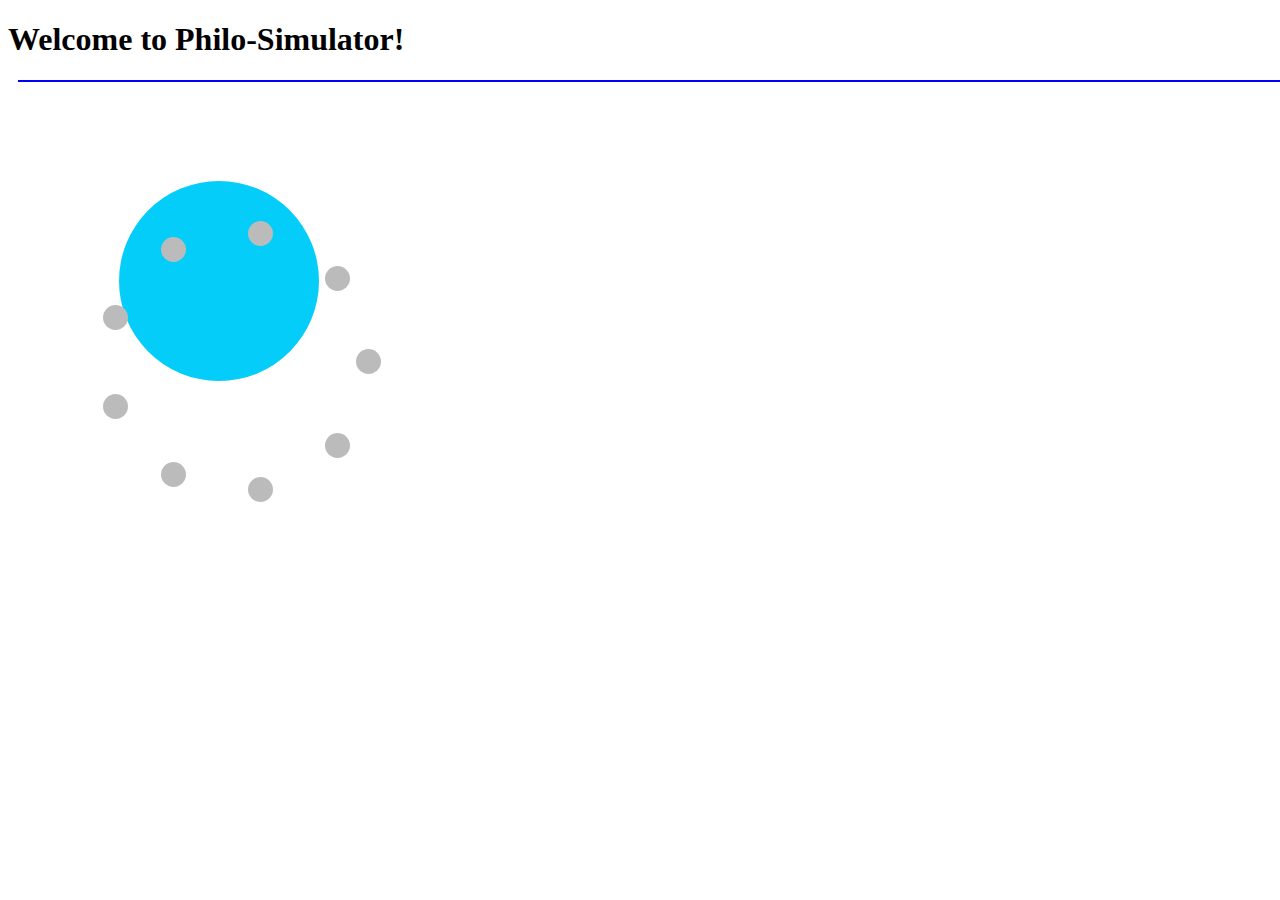
==== home.html @ dd6ae16a "Added simple table and circle around it" ====
<!DOCTYPE html>
<html lang="en">

<head>
    <meta charset="UTF-8">
    <meta name="viewport" content="width=device-width, initial-scale=1.0">
    <title>Document</title>
    <link rel="stylesheet" href="style.css">
</head>

<body>
    <h1>Welcome to Philo-Simulator!</h1>

    <div class="mainImg">
        <span class="table"></span>
        <span class="philo"></span>
        <span class="philo"></span>
        <span class="philo"></span>
        <span class="philo"></span>
        <span class="philo"></span>
        <span class="philo"></span>
        <span class="philo"></span>
        <span class="philo"></span>
        <span class="philo"></span>
    </div>
    <script>
        document.addEventListener("DOMContentLoaded", function () {
            // Get the table element
            var table = document.querySelector(".table");

            // Get the dimensions of the table
            var tableRect = table.getBoundingClientRect();
            var tableWidth = tableRect.width;

            // Calculate the radius of the table
            var tableRadius = tableWidth / 2;

            // Get the number of philo elements
            var philoCount = document.querySelectorAll(".philo").length;

            // Calculate the angle between each philo element
            var angle = (2 * Math.PI) / philoCount;

            // Iterate through each philo element and position it around the table
            var philos = document.querySelectorAll(".philo");
            philos.forEach(function (philo, index) {
                var phi = angle * index;
                var philoRadius = tableRadius + 30; // Adjust this value for the desired distance from the table
                var philoX = Math.cos(phi) * philoRadius + tableRect.left + tableWidth / 2;
                var philoY = Math.sin(phi) * philoRadius + tableRect.top + tableWidth / 2;

                philo.style.left = philoX - philo.offsetWidth / 2 + "px";
                philo.style.top = philoY - philo.offsetHeight / 2 + "px";
            });
        });
    </script>
</body>

</html>
---- style.css ----
.mainImg {
    position: relative;
    height: 100%;
    width: 100%;
    margin: 10px;
    border: 1px solid blue;
}

.table {
    position: absolute;
    height: 200px;
    width: 200px;
    top: 100px;
    left: 100px;
    background-color: #05cdfa;
    border-radius: 50%;
}

.philo {
    position: absolute;
    height: 25px;
    width: 25px;
    background-color: #bbb;
    border-radius: 50%;
    margin: 0; /* Adjust the margin as needed for the desired spacing */
}
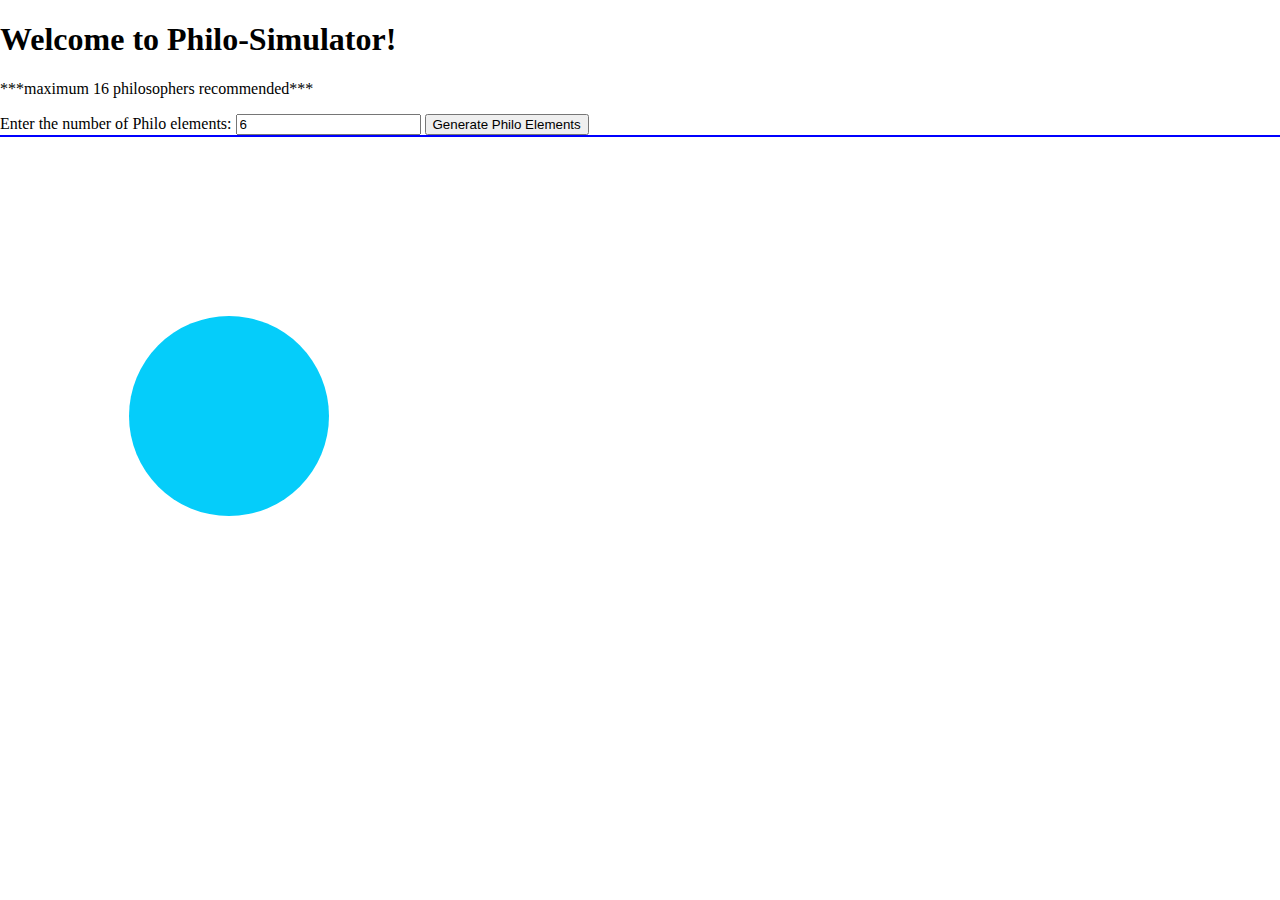
==== commit d7bc0faf: "Added forks" ====
--- a/home.html
+++ b/home.html
@@ -11,49 +11,18 @@
 <body>
     <h1>Welcome to Philo-Simulator!</h1>
 
+    <p>***maximum 16 philosophers recommended***</p>
+
+    <label for="philoCount">Enter the number of Philo elements:</label>
+    <input type="number" id="philoCount" min="1" value="6">
+    <button onclick="generatePhiloElements()">Generate Philo Elements</button>
+
     <div class="mainImg">
         <span class="table"></span>
-        <span class="philo"></span>
-        <span class="philo"></span>
-        <span class="philo"></span>
-        <span class="philo"></span>
-        <span class="philo"></span>
-        <span class="philo"></span>
-        <span class="philo"></span>
-        <span class="philo"></span>
-        <span class="philo"></span>
+        <!-- Philo elements will be dynamically added here -->
     </div>
-    <script>
-        document.addEventListener("DOMContentLoaded", function () {
-            // Get the table element
-            var table = document.querySelector(".table");
 
-            // Get the dimensions of the table
-            var tableRect = table.getBoundingClientRect();
-            var tableWidth = tableRect.width;
-
-            // Calculate the radius of the table
-            var tableRadius = tableWidth / 2;
-
-            // Get the number of philo elements
-            var philoCount = document.querySelectorAll(".philo").length;
-
-            // Calculate the angle between each philo element
-            var angle = (2 * Math.PI) / philoCount;
-
-            // Iterate through each philo element and position it around the table
-            var philos = document.querySelectorAll(".philo");
-            philos.forEach(function (philo, index) {
-                var phi = angle * index;
-                var philoRadius = tableRadius + 30; // Adjust this value for the desired distance from the table
-                var philoX = Math.cos(phi) * philoRadius + tableRect.left + tableWidth / 2;
-                var philoY = Math.sin(phi) * philoRadius + tableRect.top + tableWidth / 2;
-
-                philo.style.left = philoX - philo.offsetWidth / 2 + "px";
-                philo.style.top = philoY - philo.offsetHeight / 2 + "px";
-            });
-        });
-    </script>
+    <script src="script.js"></script>
 </body>
 
 </html>
--- a/style.css
+++ b/style.css
@@ -1,17 +1,25 @@
+body {
+    margin: 0px
+}
+
 .mainImg {
     position: relative;
     height: 100%;
     width: 100%;
-    margin: 10px;
+    margin: 0px;
     border: 1px solid blue;
+}
+
+#welcome {
+    margin-left: 20px;
 }
 
 .table {
     position: absolute;
     height: 200px;
     width: 200px;
-    top: 100px;
-    left: 100px;
+    left : 10vw;
+    top: 20vh;
     background-color: #05cdfa;
     border-radius: 50%;
 }
@@ -20,7 +28,14 @@
     position: absolute;
     height: 25px;
     width: 25px;
-    background-color: #bbb;
+    background-color: #000000;
     border-radius: 50%;
-    margin: 0; /* Adjust the margin as needed for the desired spacing */
 }
+
+.fork {
+    position: absolute;
+    height: 20px;
+    width: 20px;
+    background-color: #9a9b9a;
+    border-radius: 50%;
+}
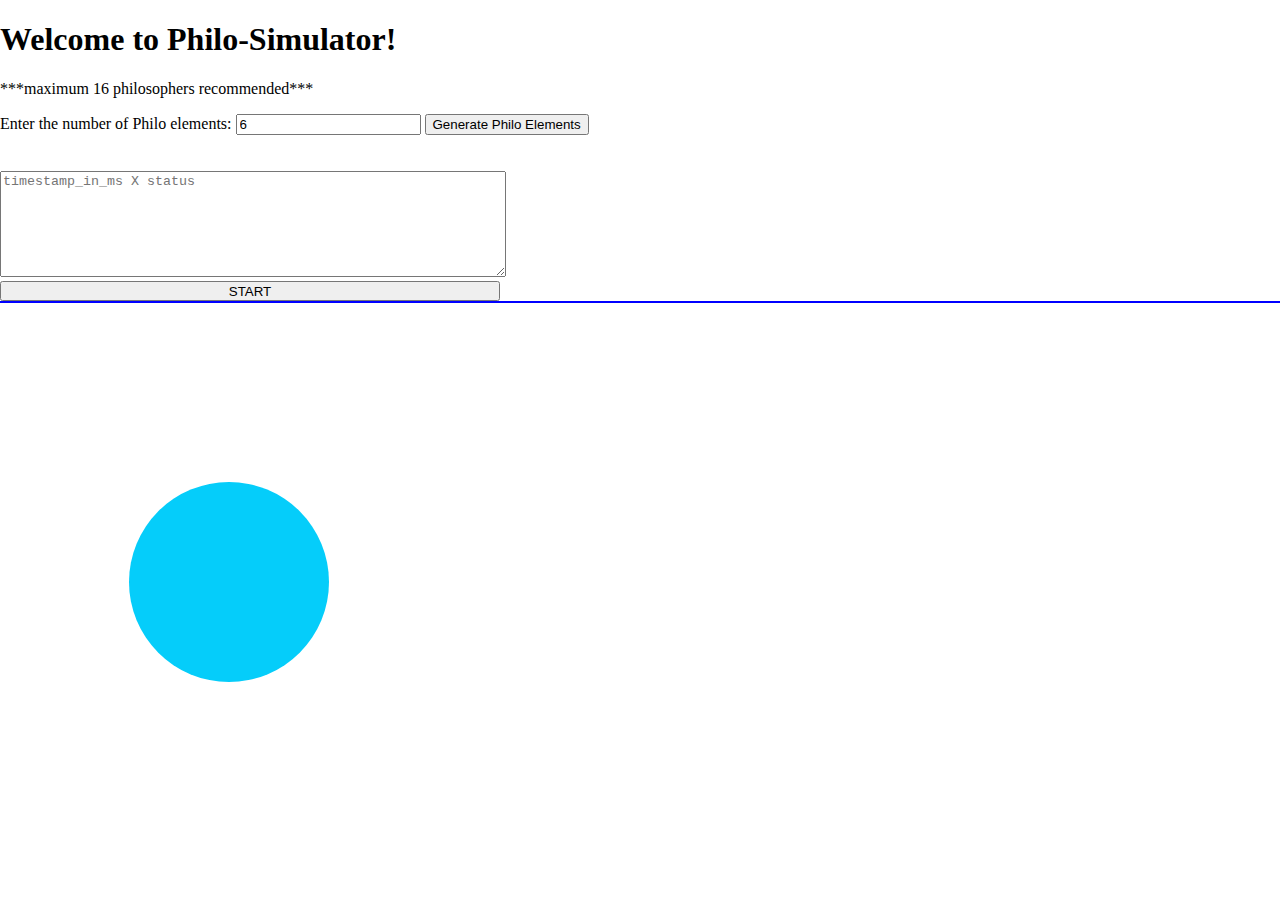
==== commit 51ba52e5: "Added user input for simulation_result and parsed it" ====
--- a/home.html
+++ b/home.html
@@ -13,16 +13,26 @@
 
     <p>***maximum 16 philosophers recommended***</p>
 
-    <label for="philoCount">Enter the number of Philo elements:</label>
-    <input type="number" id="philoCount" min="1" value="6">
-    <button onclick="generatePhiloElements()">Generate Philo Elements</button>
+    <div>
+        <label for="philoCount">Enter the number of Philo elements:</label>
+        <input type="number" id="philoCount" min="1" value="6">
+        <button id="generate" onclick="generatePhiloElements()">Generate Philo Elements</button>
+    </div>
+    <br>
+    <br>
+    <div>   
+        <textarea id="philoSimul" placeholder="timestamp_in_ms X status"></textarea>
+        <br>
+        <button id="start" onclick="simulationStart()">START</button>
+    </div>
 
     <div class="mainImg">
         <span class="table"></span>
         <!-- Philo elements will be dynamically added here -->
     </div>
 
-    <script src="script.js"></script>
+    <script src="render.js"></script>
+    <script src="simulation.js"></script>
 </body>
 
 </html>
--- a/style.css
+++ b/style.css
@@ -39,3 +39,13 @@
     background-color: #9a9b9a;
     border-radius: 50%;
 }
+
+#philoSimul {
+    width : 500px;
+    height : 100px;
+}
+
+#start {
+    width : 500px;
+    height : 20px;
+}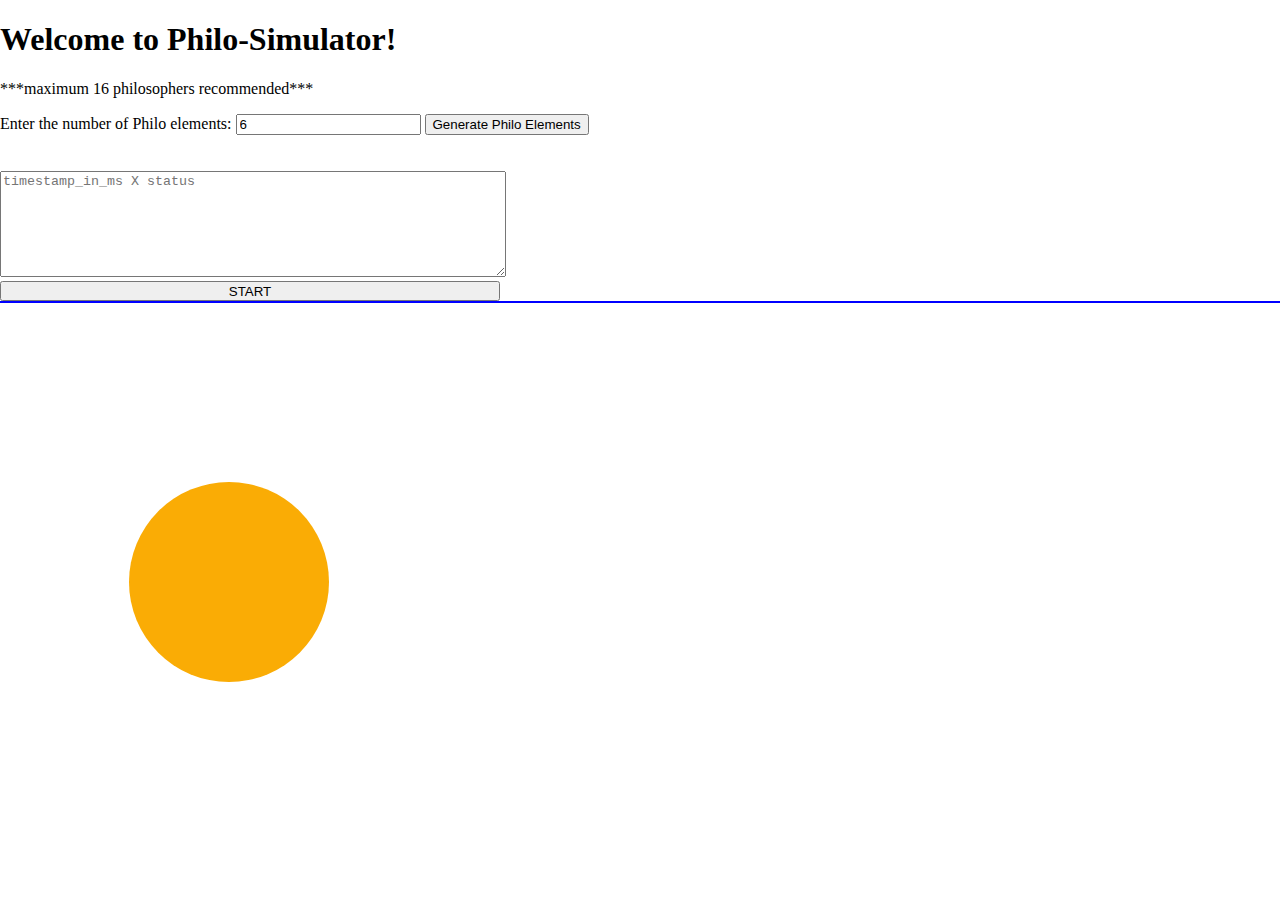
==== commit f00538d3: "Added philo action method" ====
--- a/home.html
+++ b/home.html
@@ -33,6 +33,7 @@
 
     <script src="render.js"></script>
     <script src="simulation.js"></script>
+    <script src="action.js"></script>
 </body>
 
 </html>
--- a/style.css
+++ b/style.css
@@ -20,7 +20,7 @@
     width: 200px;
     left : 10vw;
     top: 20vh;
-    background-color: #05cdfa;
+    background-color: #faac05;
     border-radius: 50%;
 }
 
@@ -28,16 +28,21 @@
     position: absolute;
     height: 25px;
     width: 25px;
-    background-color: #000000;
-    border-radius: 50%;
+    color: rgb(1, 1, 1);
+    border: 1px solid black;
+    text-align: center;
+    align-items: center;
 }
 
 .fork {
     position: absolute;
     height: 20px;
     width: 20px;
-    background-color: #9a9b9a;
+    color: black;
+    border: 1px solid black;
     border-radius: 50%;
+    text-align: center;
+    align-items: center;
 }
 
 #philoSimul {
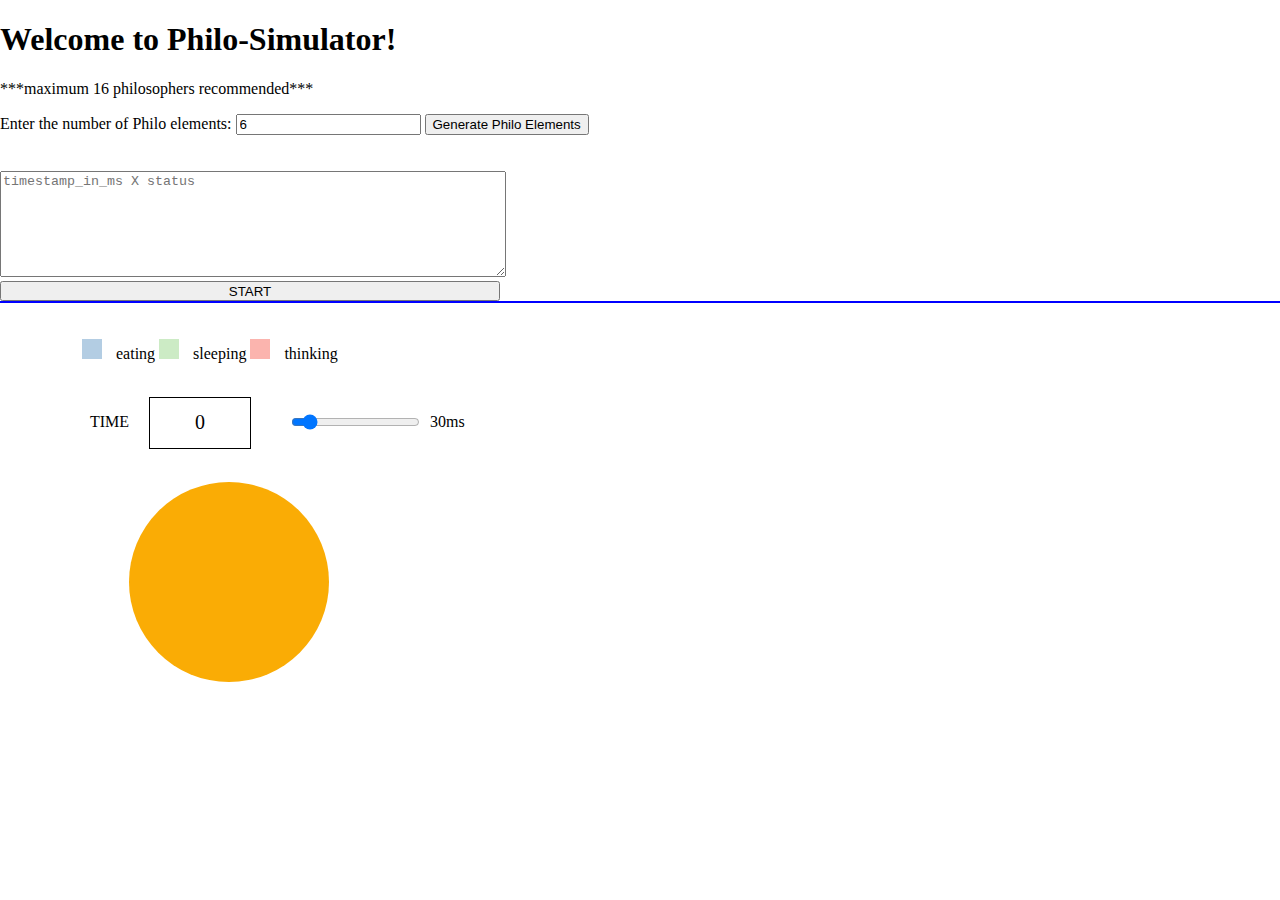
==== commit accdf5d5: "Added time" ====
--- a/home.html
+++ b/home.html
@@ -13,7 +13,7 @@
 
     <p>***maximum 16 philosophers recommended***</p>
 
-    <div>
+    <div class="input">
         <label for="philoCount">Enter the number of Philo elements:</label>
         <input type="number" id="philoCount" min="1" value="6">
         <button id="generate" onclick="generatePhiloElements()">Generate Philo Elements</button>
@@ -26,10 +26,29 @@
         <button id="start" onclick="simulationStart()">START</button>
     </div>
 
-    <div class="mainImg">
-        <span class="table"></span>
-        <!-- Philo elements will be dynamically added here -->
-    </div>
+	<div class="main">
+		<div class="mainImg">
+			<span class="table"></span>
+			<!-- Philo elements will be dynamically added here -->
+		</div>
+		<div class="info">
+			<p class="colorInfo">
+				<span class="green"></span>
+				eating
+				<span class="blue"></span>
+				sleeping
+				<span class="red"></span>
+				thinking
+			</p>
+			<br>
+			<div class="timeInfo">
+				<p id="time">TIME</p>
+                <span id="currentTime">0</span>
+				<input id="timeInterval" type="range" min="1" max="300" value="30" oninput="updateTimeInterval()">
+				<output id="timeIntervalValue">30ms</output>
+            </div>
+		</div>
+	</div>
 
     <script src="render.js"></script>
     <script src="simulation.js"></script>
--- a/style.css
+++ b/style.css
@@ -53,4 +53,76 @@
 #start {
     width : 500px;
     height : 20px;
-}+}
+
+.info .green{
+    display: inline-block;
+    width: 20px;
+    height: 20px;
+    background-color: #B3CDE3;
+    margin-right: 10px;
+}
+
+.info .blue{
+    display: inline-block;
+    width: 20px;
+    height: 20px;
+    background-color: #CCEBC5;
+    margin-right: 10px;
+}
+
+.info .red{
+    display: inline-block;
+    width: 20px;
+    height: 20px;
+    background-color: #FBB4AE;
+    margin-right: 10px;
+}
+
+.info p {
+    display: inline-block;
+	margin-left: 5%;
+}
+
+.info {
+	display: flex;
+	flex-direction: column;
+	align-items: left;
+	margin: 20px;
+}
+
+.timeInfo {
+	width: 500px;
+	height : 50px;
+	display:flex;
+	text-align:center;
+}
+
+#time {
+	text-align: center;
+	margin-right: 20px;
+	margin-left: 70px;
+}
+
+#currentTime {
+    position: relative;
+    width: 100px;
+    height: 50px;
+    border: 1px solid black;
+    display: flex;
+    align-items: center;
+    justify-content: center;
+	font-size: 20px;
+	margin-right: 30px;
+}
+
+#timeInterval {
+	margin: 10px;
+}
+
+#timeIntervalValue {
+    display: flex;
+    align-items: center;
+    justify-content: center;
+    height: 100%;
+}
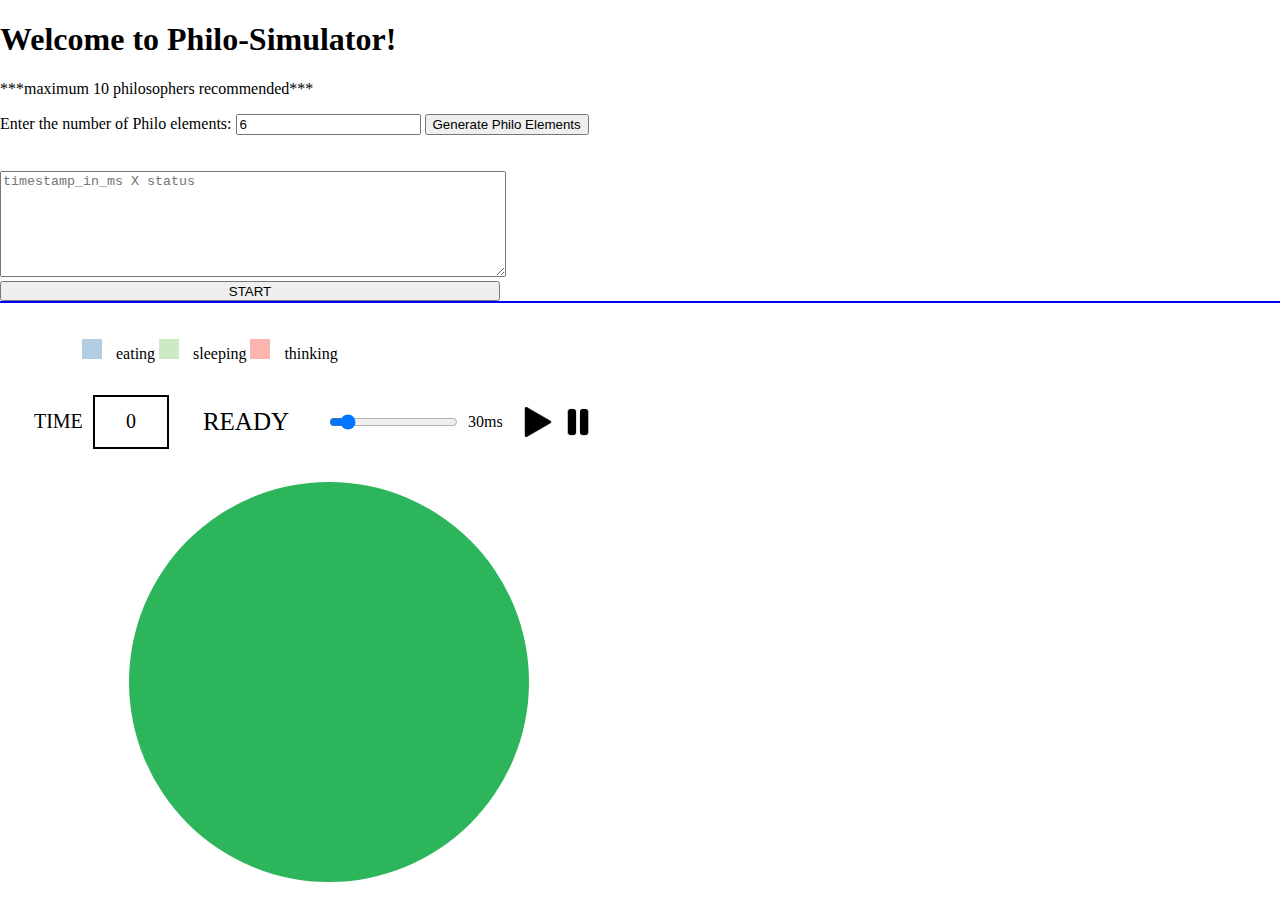
==== commit b4700fe7: "Changed rendering form and eating sequence" ====
--- a/home.html
+++ b/home.html
@@ -11,7 +11,7 @@
 <body>
     <h1>Welcome to Philo-Simulator!</h1>
 
-    <p>***maximum 16 philosophers recommended***</p>
+    <p>***maximum 10 philosophers recommended***</p>
 
     <div class="input">
         <label for="philoCount">Enter the number of Philo elements:</label>
@@ -42,14 +42,20 @@
 			</p>
 			<br>
 			<div class="timeInfo">
-				<p id="time">TIME</p>
-                <span id="currentTime">0</span>
+				<div class="timeSet">
+					<p id="time">TIME</p>
+					<span id="currentTime">0</span>
+					<p id="simuationStatus">READY</p>
+				</div>
 				<input id="timeInterval" type="range" min="1" max="300" value="30" oninput="updateTimeInterval()">
 				<output id="timeIntervalValue">30ms</output>
+				<button id="resume" onclick="setResume()"></button>
+				<button id="pause" onclick="setStop()"></button>
             </div>
 		</div>
 	</div>
-
+	
+    <script src="queue.js"></script>
     <script src="render.js"></script>
     <script src="simulation.js"></script>
     <script src="action.js"></script>
--- a/style.css
+++ b/style.css
@@ -16,25 +16,26 @@
 
 .table {
     position: absolute;
-    height: 200px;
-    width: 200px;
+    height: 400px;
+    width: 400px;
     left : 10vw;
     top: 20vh;
-    background-color: #faac05;
+    background-color: #2db55b;
     border-radius: 50%;
 }
 
 .philo {
     position: absolute;
-    height: 25px;
-    width: 25px;
+    height: 30px;
+    width: 30px;
     color: rgb(1, 1, 1);
     border: 1px solid black;
     text-align: center;
     align-items: center;
 }
 
-.fork {
+.leftFork,
+.rightFork{
     position: absolute;
     height: 20px;
     width: 20px;
@@ -92,32 +93,45 @@
 }
 
 .timeInfo {
-	width: 500px;
+	width: 800px;
 	height : 50px;
 	display:flex;
 	text-align:center;
+	align-items: center;
+	flex-direction: row;
+}
+
+.timeSet {
+    display: flex;
+    align-items: center;
+    margin-right: 20px;
 }
 
 #time {
-	text-align: center;
-	margin-right: 20px;
-	margin-left: 70px;
+    text-align: center;
+    margin-right: 10px;
+	font-size: 20px;
+}
+
+#simuationStatus {
+    text-align: center;
+	padding: 10px;
+	font-size: 25px;
 }
 
 #currentTime {
-    position: relative;
-    width: 100px;
+    width: 100px; /* 원하는 너비 설정 */
     height: 50px;
-    border: 1px solid black;
+    border: 2px solid black;
     display: flex;
     align-items: center;
     justify-content: center;
-	font-size: 20px;
-	margin-right: 30px;
+    font-size: 20px;
+    margin-right: 10px; /* 수정된 부분 */
 }
 
 #timeInterval {
-	margin: 10px;
+    margin: 10px;
 }
 
 #timeIntervalValue {
@@ -126,3 +140,35 @@
     justify-content: center;
     height: 100%;
 }
+
+#pause {
+	margin-left: 10px;
+    width: 30px;
+    height: 30px;
+    display: flex;
+	border: none;
+    justify-content: center;
+    align-items: center;
+    background: url(pause.png) no-repeat; 
+    background-size: contain; 
+    cursor: pointer;
+}
+
+#resume {
+	margin-left: 20px;
+    width: 30px;
+    height: 30px;
+    display: flex;
+	border: none;
+    justify-content: center;
+    align-items: center;
+    background: url(play-buttton.png) no-repeat; 
+    background-size: contain; 
+    cursor: pointer; 
+}
+
+#resume:active,
+#pause:active {
+    transform: translateY(2px);
+}
+
